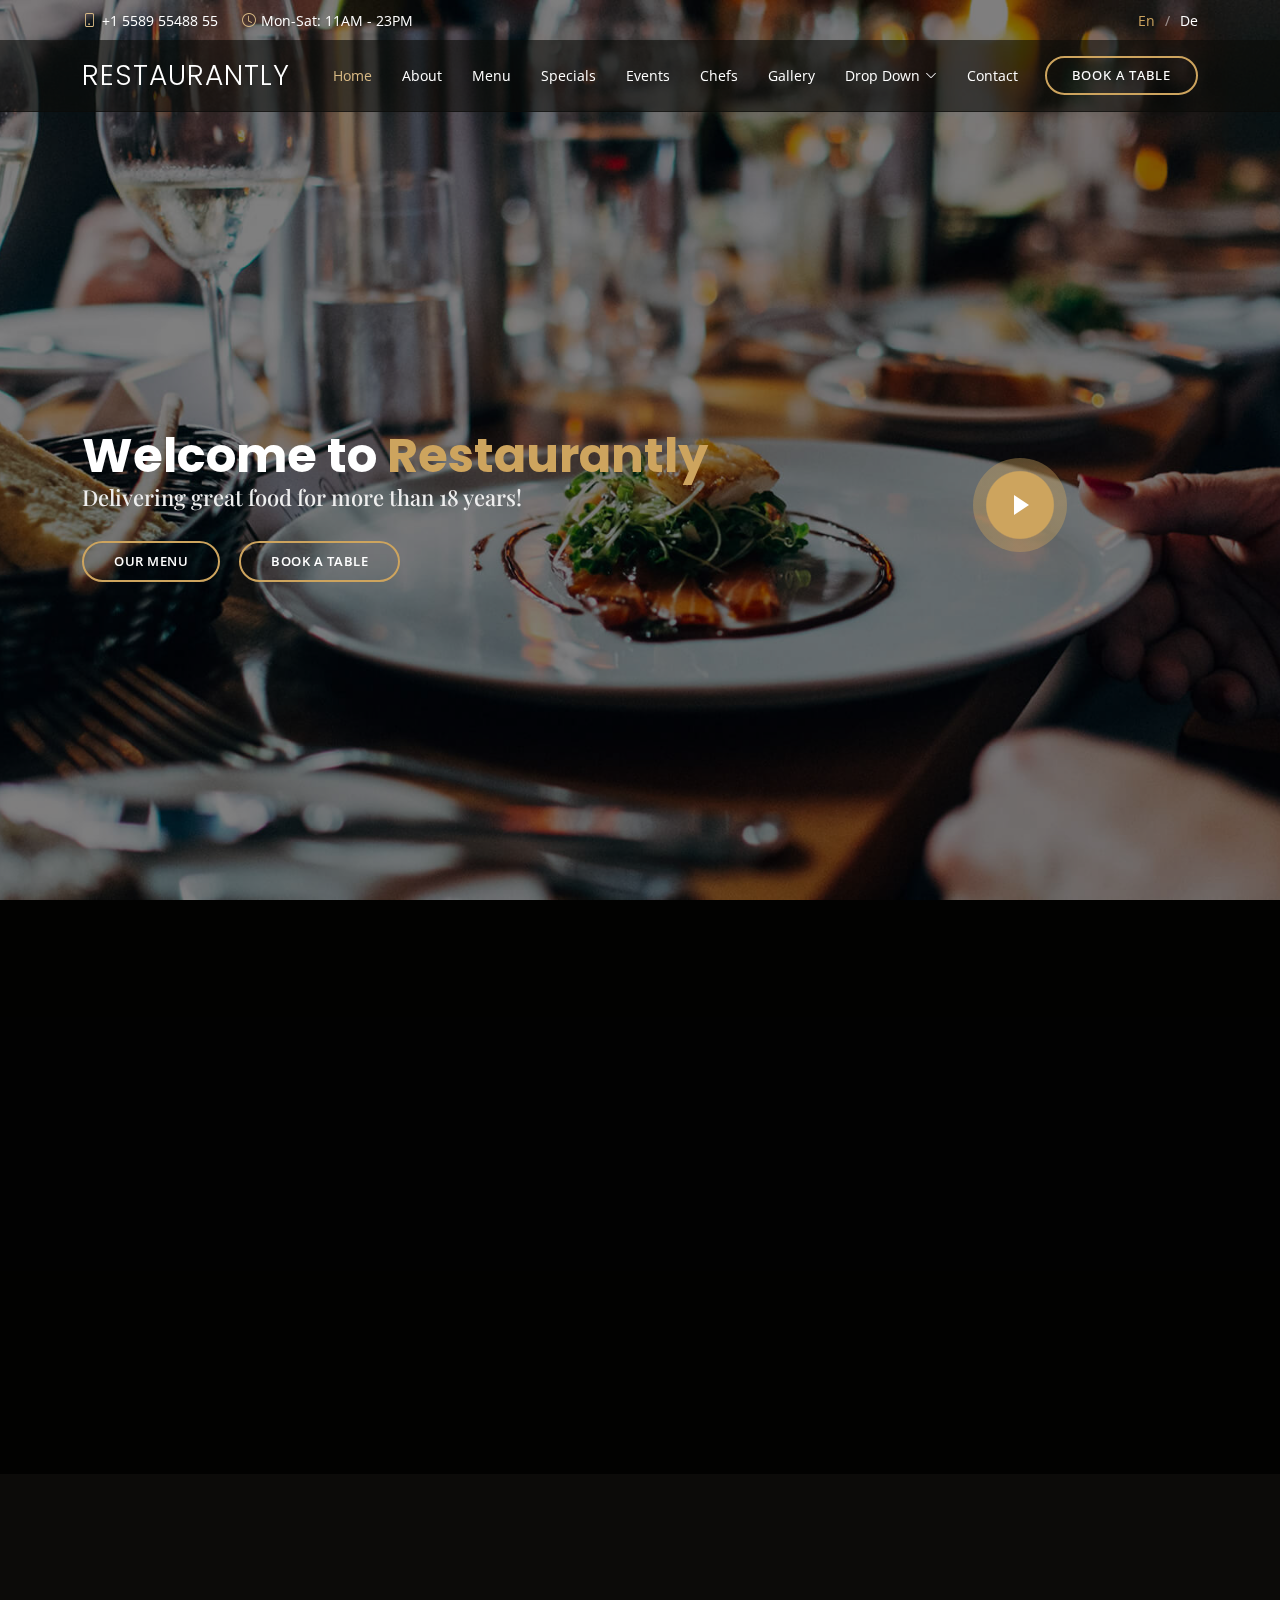
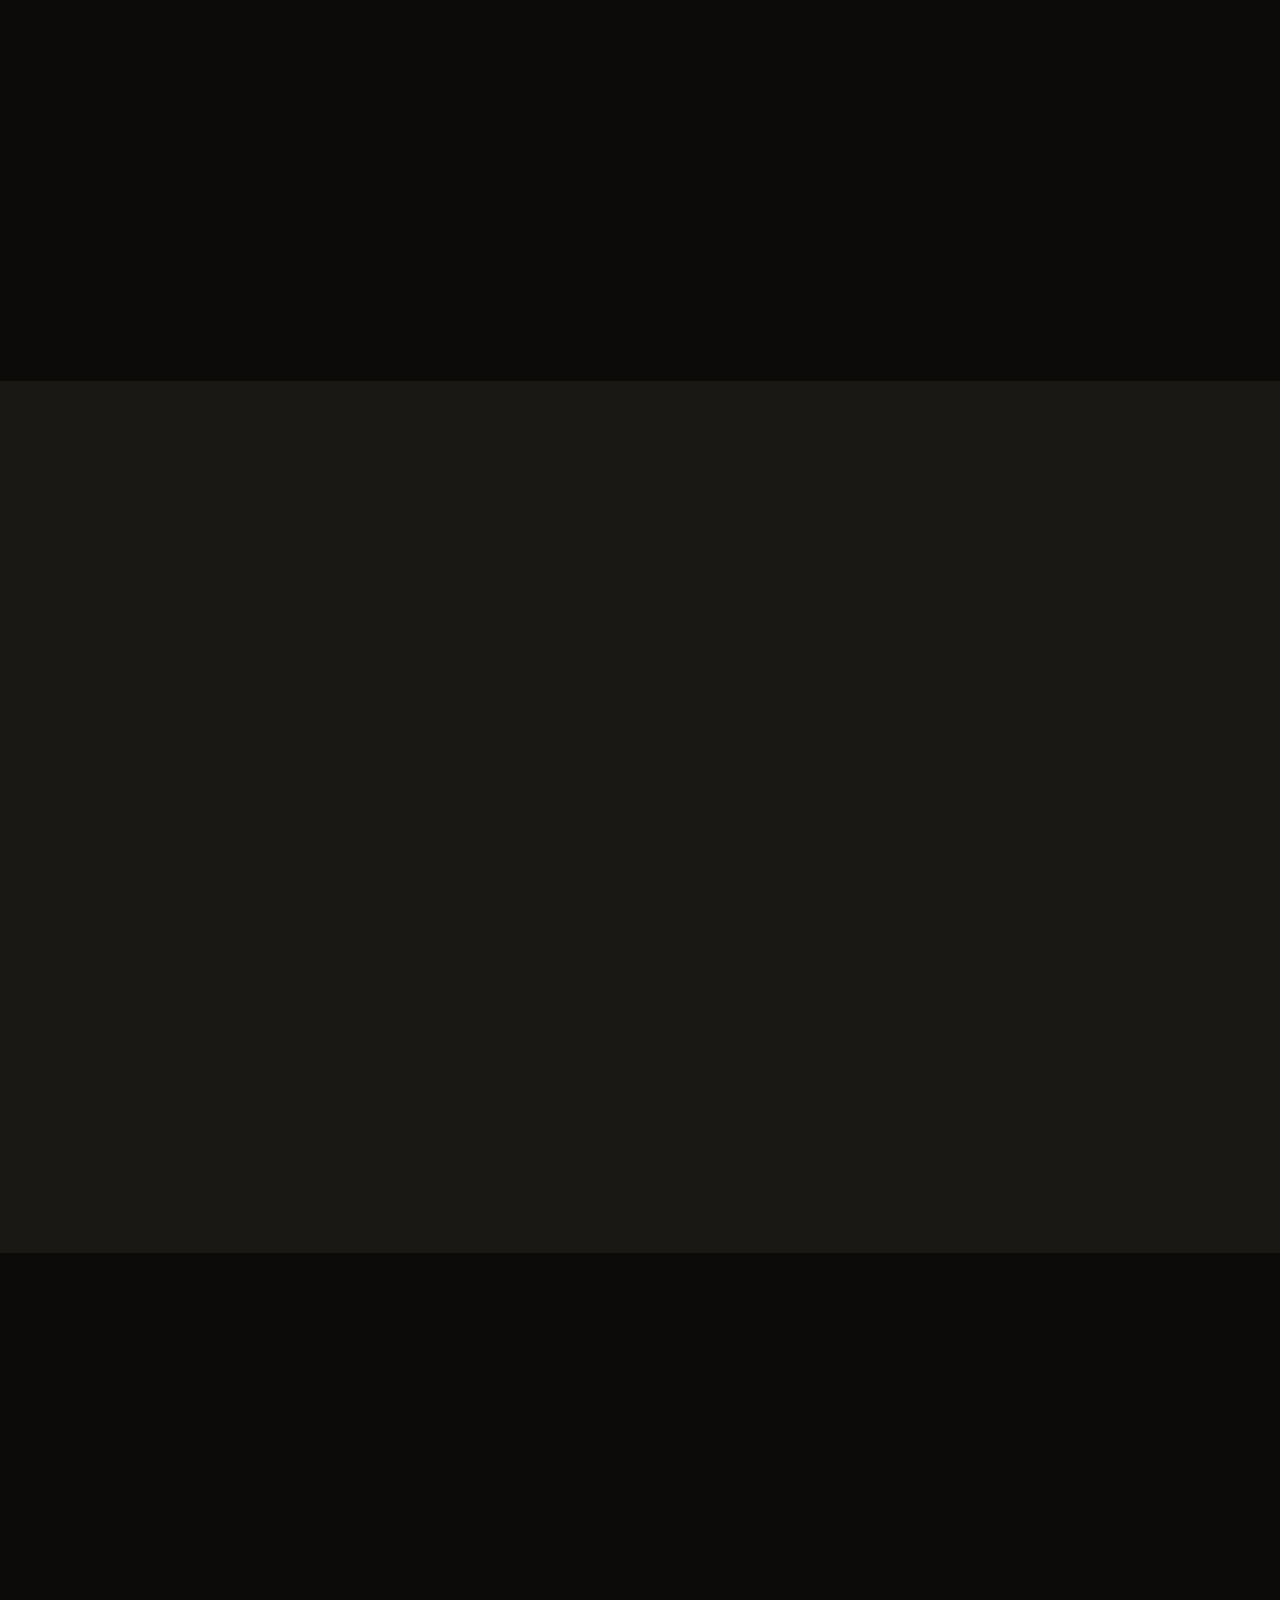
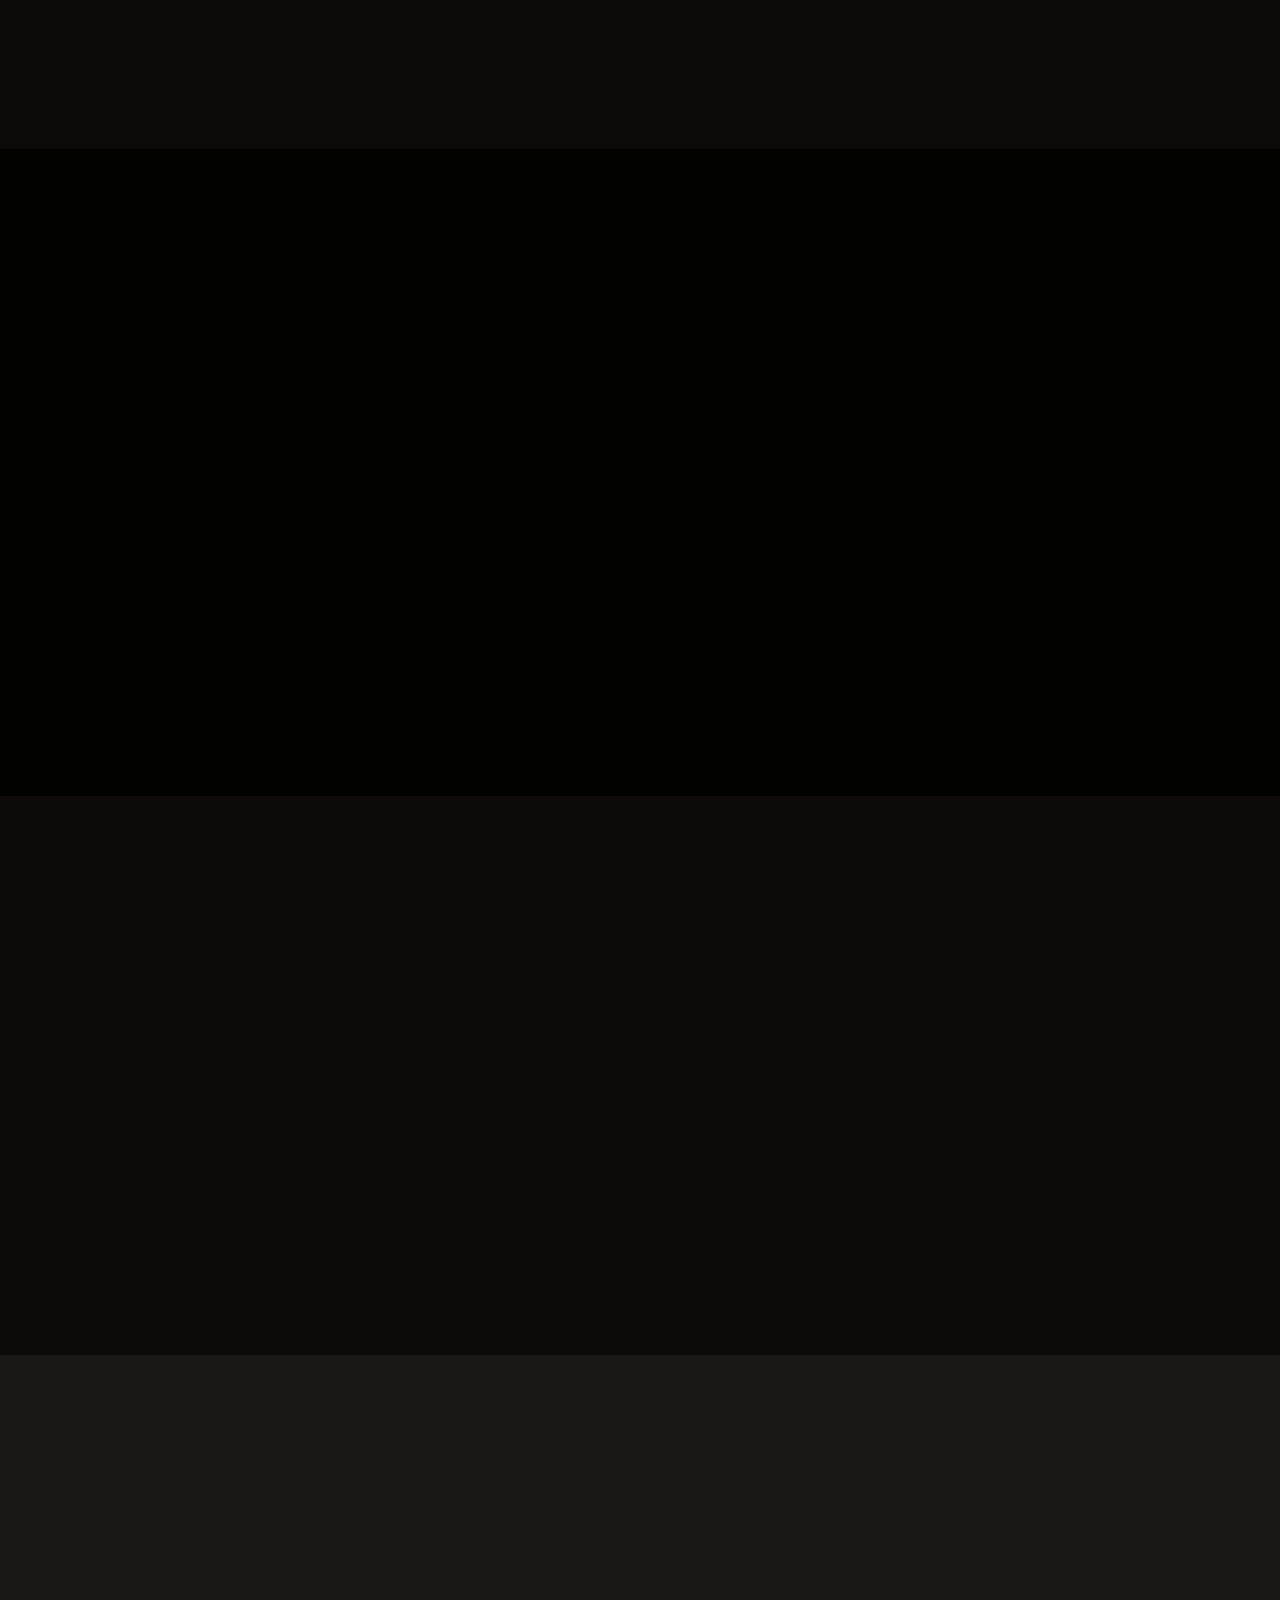
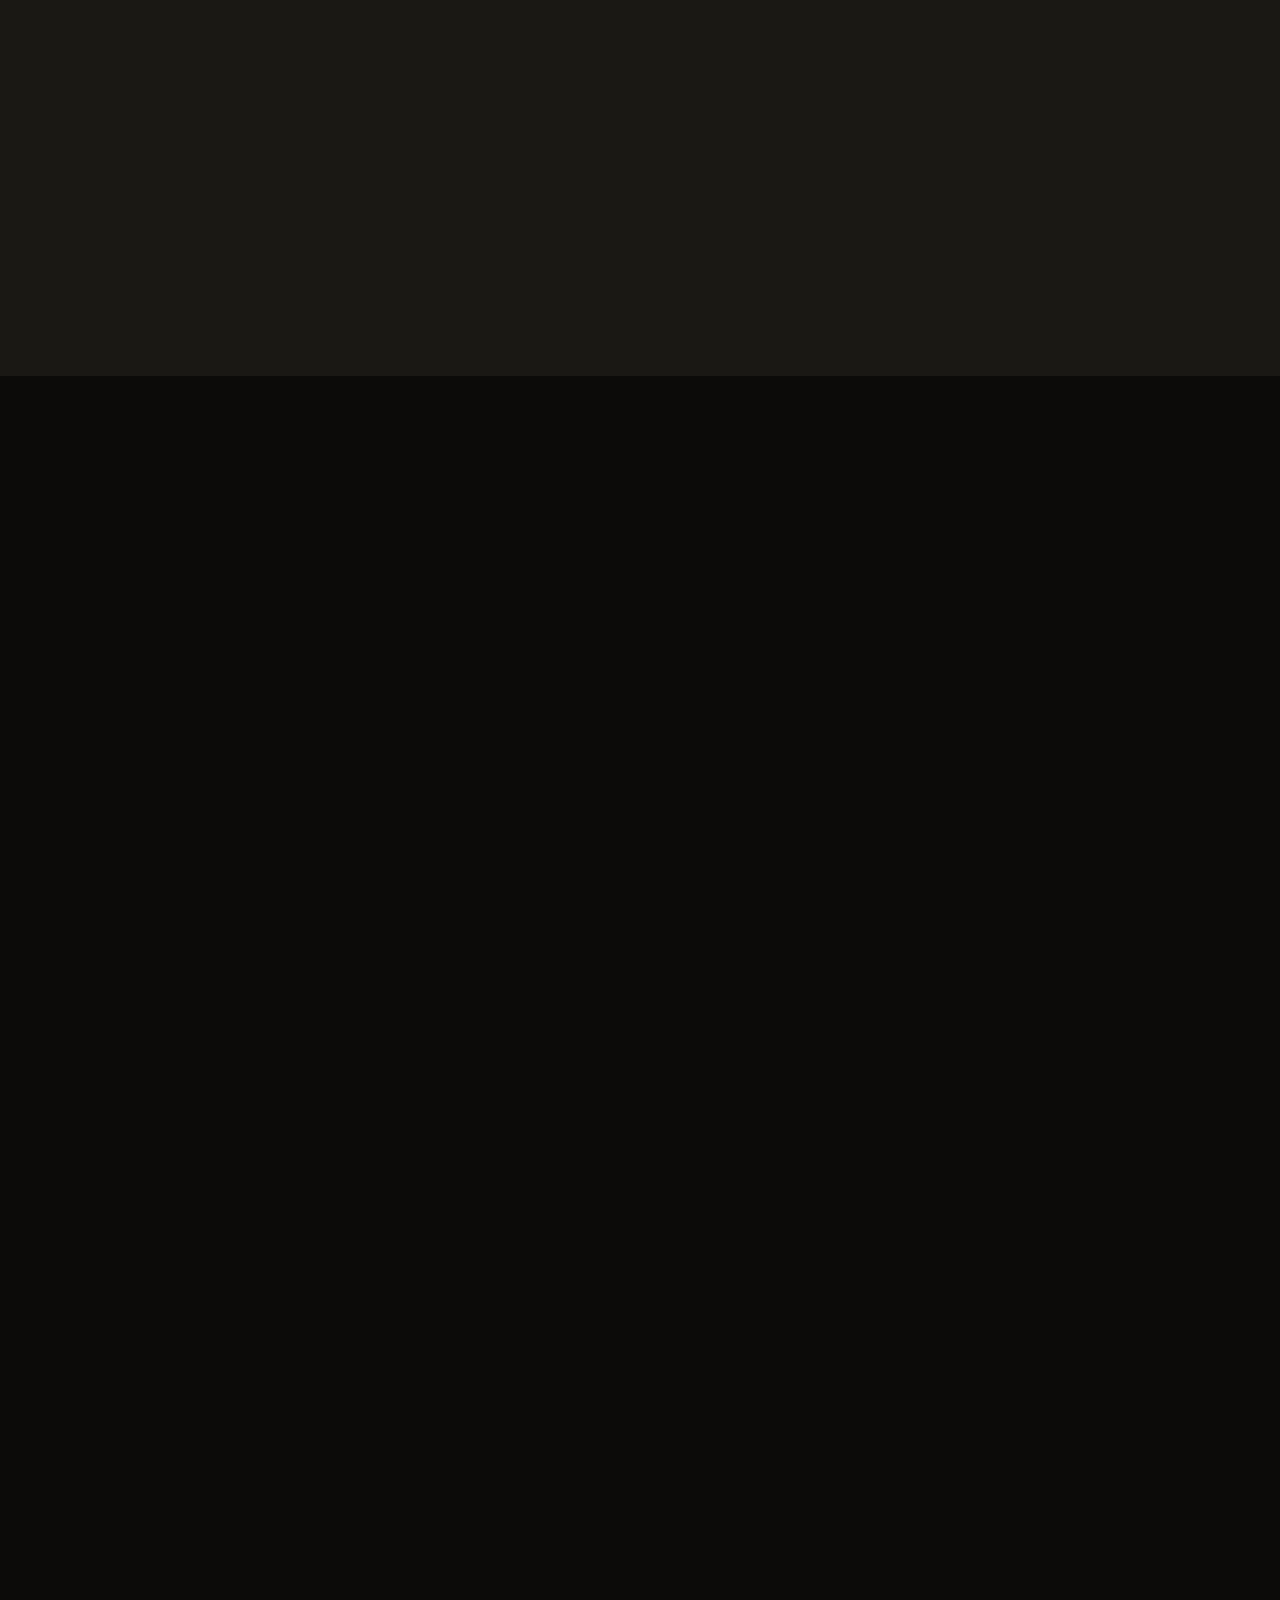
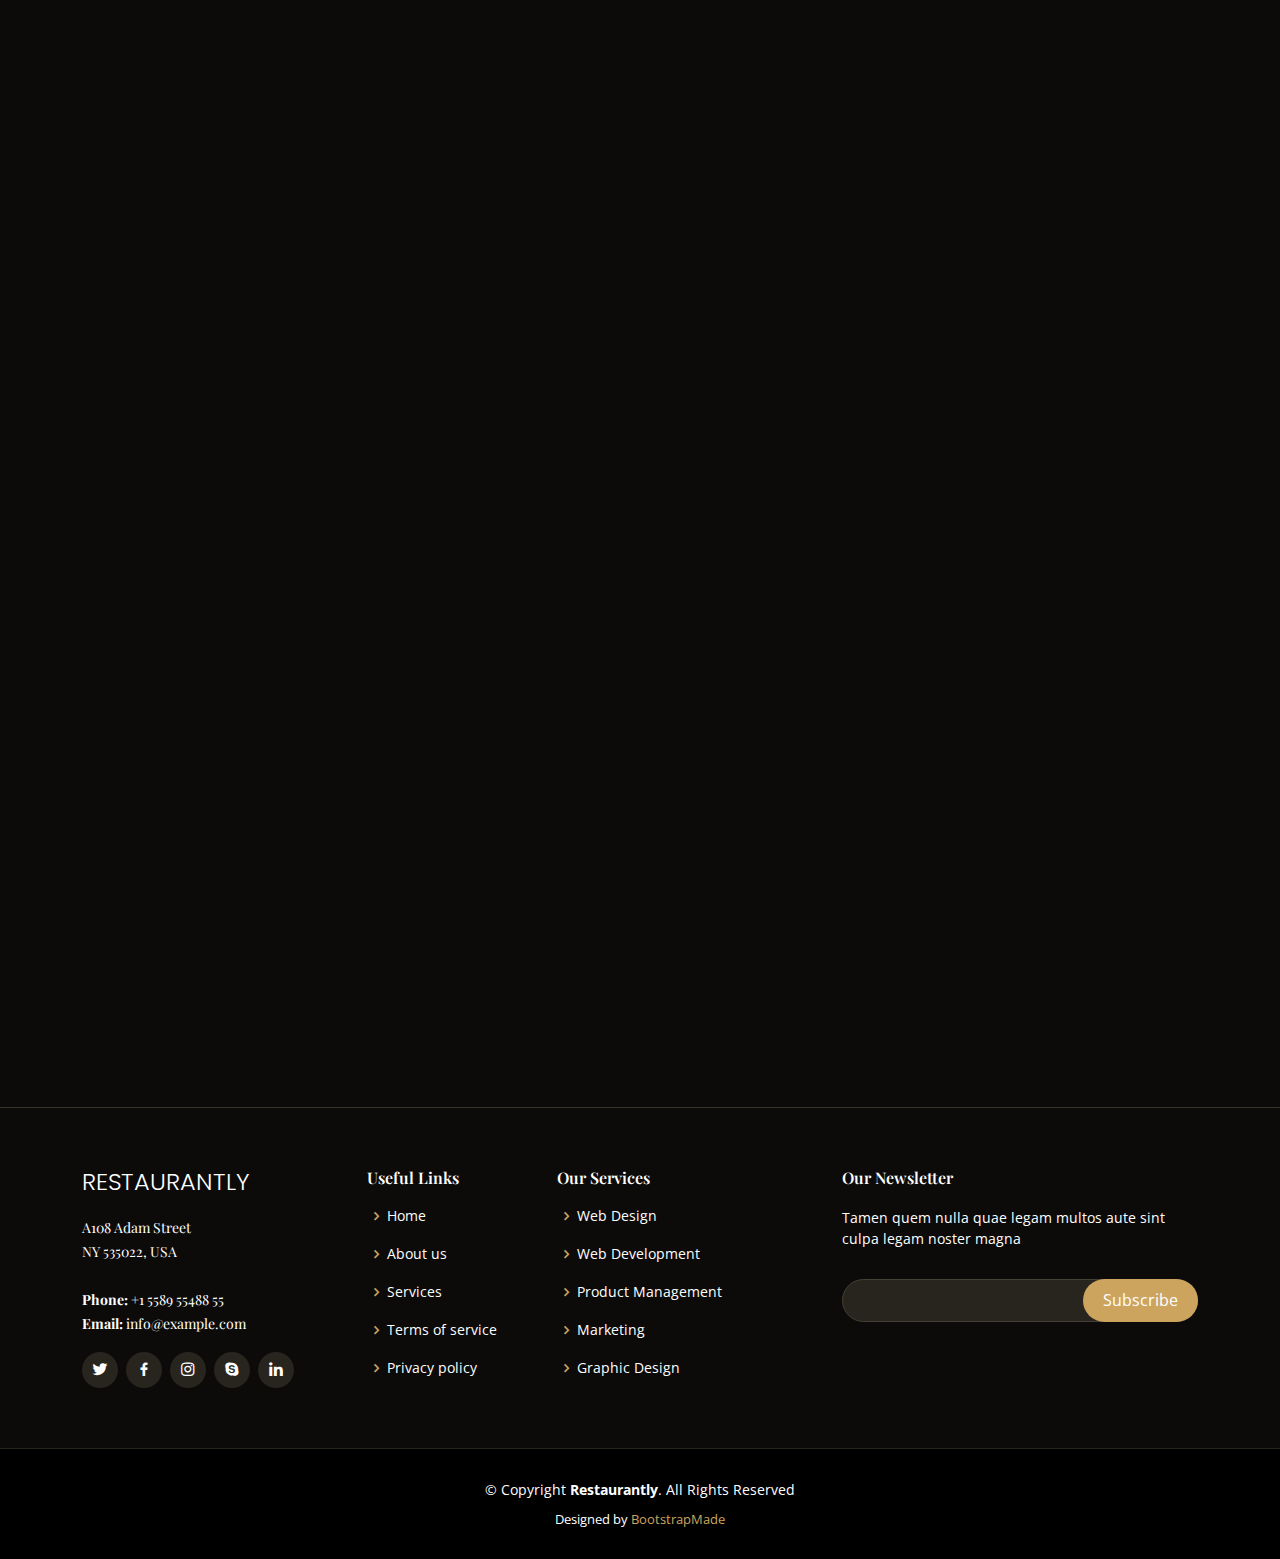
==== index.html @ 3e43c2c9 "first commit" ====
<!DOCTYPE html>
<html lang="en">

<head>
  <meta charset="utf-8">
  <meta content="width=device-width, initial-scale=1.0" name="viewport">

  <title>Restaurantly Bootstrap Template - Index</title>
  <meta content="" name="description">
  <meta content="" name="keywords">

  <!-- Favicons -->
  <link href="assets/img/favicon.png" rel="icon">
  <link href="assets/img/apple-touch-icon.png" rel="apple-touch-icon">

  <!-- Google Fonts -->
  <link href="https://fonts.googleapis.com/css?family=Open+Sans:300,300i,400,400i,600,600i,700,700i|Playfair+Display:ital,wght@0,400;0,500;0,600;0,700;1,400;1,500;1,600;1,700|Poppins:300,300i,400,400i,500,500i,600,600i,700,700i" rel="stylesheet">

  <!-- Vendor CSS Files -->
  <link href="assets/vendor/animate.css/animate.min.css" rel="stylesheet">
  <link href="assets/vendor/aos/aos.css" rel="stylesheet">
  <link href="assets/vendor/bootstrap/css/bootstrap.min.css" rel="stylesheet">
  <link href="assets/vendor/bootstrap-icons/bootstrap-icons.css" rel="stylesheet">
  <link href="assets/vendor/boxicons/css/boxicons.min.css" rel="stylesheet">
  <link href="assets/vendor/glightbox/css/glightbox.min.css" rel="stylesheet">
  <link href="assets/vendor/swiper/swiper-bundle.min.css" rel="stylesheet">

  <!-- Template Main CSS File -->
  <link href="assets/css/style.css" rel="stylesheet">

  <!-- =======================================================
  * Template Name: Restaurantly - v3.1.0
  * Template URL: https://bootstrapmade.com/restaurantly-restaurant-template/
  * Author: BootstrapMade.com
  * License: https://bootstrapmade.com/license/
  ======================================================== -->
</head>

<body>

  <!-- ======= Top Bar ======= -->
  <div id="topbar" class="d-flex align-items-center fixed-top">
    <div class="container d-flex justify-content-center justify-content-md-between">

      <div class="contact-info d-flex align-items-center">
        <i class="bi bi-phone d-flex align-items-center"><span>+1 5589 55488 55</span></i>
        <i class="bi bi-clock d-flex align-items-center ms-4"><span> Mon-Sat: 11AM - 23PM</span></i>
      </div>

      <div class="languages d-none d-md-flex align-items-center">
        <ul>
          <li>En</li>
          <li><a href="#">De</a></li>
        </ul>
      </div>
    </div>
  </div>

  <!-- ======= Header ======= -->
  <header id="header" class="fixed-top d-flex align-items-cente">
    <div class="container-fluid container-xl d-flex align-items-center justify-content-lg-between">

      <h1 class="logo me-auto me-lg-0"><a href="index.html">Restaurantly</a></h1>
      <!-- Uncomment below if you prefer to use an image logo -->
      <!-- <a href="index.html" class="logo me-auto me-lg-0"><img src="assets/img/logo.png" alt="" class="img-fluid"></a>-->

      <nav id="navbar" class="navbar order-last order-lg-0">
        <ul>
          <li><a class="nav-link scrollto active" href="#hero">Home</a></li>
          <li><a class="nav-link scrollto" href="#about">About</a></li>
          <li><a class="nav-link scrollto" href="#menu">Menu</a></li>
          <li><a class="nav-link scrollto" href="#specials">Specials</a></li>
          <li><a class="nav-link scrollto" href="#events">Events</a></li>
          <li><a class="nav-link scrollto" href="#chefs">Chefs</a></li>
          <li><a class="nav-link scrollto" href="#gallery">Gallery</a></li>
          <li class="dropdown"><a href="#"><span>Drop Down</span> <i class="bi bi-chevron-down"></i></a>
            <ul>
              <li><a href="#">Drop Down 1</a></li>
              <li class="dropdown"><a href="#"><span>Deep Drop Down</span> <i class="bi bi-chevron-right"></i></a>
                <ul>
                  <li><a href="#">Deep Drop Down 1</a></li>
                  <li><a href="#">Deep Drop Down 2</a></li>
                  <li><a href="#">Deep Drop Down 3</a></li>
                  <li><a href="#">Deep Drop Down 4</a></li>
                  <li><a href="#">Deep Drop Down 5</a></li>
                </ul>
              </li>
              <li><a href="#">Drop Down 2</a></li>
              <li><a href="#">Drop Down 3</a></li>
              <li><a href="#">Drop Down 4</a></li>
            </ul>
          </li>
          <li><a class="nav-link scrollto" href="#contact">Contact</a></li>
        </ul>
        <i class="bi bi-list mobile-nav-toggle"></i>
      </nav><!-- .navbar -->
      <a href="#book-a-table" class="book-a-table-btn scrollto d-none d-lg-flex">Book a table</a>

    </div>
  </header><!-- End Header -->

  <!-- ======= Hero Section ======= -->
  <section id="hero" class="d-flex align-items-center">
    <div class="container position-relative text-center text-lg-start" data-aos="zoom-in" data-aos-delay="100">
      <div class="row">
        <div class="col-lg-8">
          <h1>Welcome to <span>Restaurantly</span></h1>
          <h2>Delivering great food for more than 18 years!</h2>

          <div class="btns">
            <a href="#menu" class="btn-menu animated fadeInUp scrollto">Our Menu</a>
            <a href="#book-a-table" class="btn-book animated fadeInUp scrollto">Book a Table</a>
          </div>
        </div>
        <div class="col-lg-4 d-flex align-items-center justify-content-center position-relative" data-aos="zoom-in" data-aos-delay="200">
          <a href="https://www.youtube.com/watch?v=GlrxcuEDyF8" class="glightbox play-btn"></a>
        </div>

      </div>
    </div>
  </section><!-- End Hero -->

  <main id="main">

    <!-- ======= About Section ======= -->
    <section id="about" class="about">
      <div class="container" data-aos="fade-up">

        <div class="row">
          <div class="col-lg-6 order-1 order-lg-2" data-aos="zoom-in" data-aos-delay="100">
            <div class="about-img">
              <img src="assets/img/about.jpg" alt="">
            </div>
          </div>
          <div class="col-lg-6 pt-4 pt-lg-0 order-2 order-lg-1 content">
            <h3>Voluptatem dignissimos provident quasi corporis voluptates sit assumenda.</h3>
            <p class="fst-italic">
              Lorem ipsum dolor sit amet, consectetur adipiscing elit, sed do eiusmod tempor incididunt ut labore et dolore
              magna aliqua.
            </p>
            <ul>
              <li><i class="bi bi-check-circle"></i> Ullamco laboris nisi ut aliquip ex ea commodo consequat.</li>
              <li><i class="bi bi-check-circle"></i> Duis aute irure dolor in reprehenderit in voluptate velit.</li>
              <li><i class="bi bi-check-circle"></i> Ullamco laboris nisi ut aliquip ex ea commodo consequat. Duis aute irure dolor in reprehenderit in voluptate trideta storacalaperda mastiro dolore eu fugiat nulla pariatur.</li>
            </ul>
            <p>
              Ullamco laboris nisi ut aliquip ex ea commodo consequat. Duis aute irure dolor in reprehenderit in voluptate
              velit esse cillum dolore eu fugiat nulla pariatur. Excepteur sint occaecat cupidatat non proident, sunt in
              culpa qui officia deserunt mollit anim id est laborum
            </p>
          </div>
        </div>

      </div>
    </section><!-- End About Section -->

    <!-- ======= Why Us Section ======= -->
    <section id="why-us" class="why-us">
      <div class="container" data-aos="fade-up">

        <div class="section-title">
          <h2>Why Us</h2>
          <p>Why Choose Our Restaurant</p>
        </div>

        <div class="row">

          <div class="col-lg-4">
            <div class="box" data-aos="zoom-in" data-aos-delay="100">
              <span>01</span>
              <h4>Lorem Ipsum</h4>
              <p>Ulamco laboris nisi ut aliquip ex ea commodo consequat. Et consectetur ducimus vero placeat</p>
            </div>
          </div>

          <div class="col-lg-4 mt-4 mt-lg-0">
            <div class="box" data-aos="zoom-in" data-aos-delay="200">
              <span>02</span>
              <h4>Repellat Nihil</h4>
              <p>Dolorem est fugiat occaecati voluptate velit esse. Dicta veritatis dolor quod et vel dire leno para dest</p>
            </div>
          </div>

          <div class="col-lg-4 mt-4 mt-lg-0">
            <div class="box" data-aos="zoom-in" data-aos-delay="300">
              <span>03</span>
              <h4> Ad ad velit qui</h4>
              <p>Molestiae officiis omnis illo asperiores. Aut doloribus vitae sunt debitis quo vel nam quis</p>
            </div>
          </div>

        </div>

      </div>
    </section><!-- End Why Us Section -->

    <!-- ======= Menu Section ======= -->
    <section id="menu" class="menu section-bg">
      <div class="container" data-aos="fade-up">

        <div class="section-title">
          <h2>Menu</h2>
          <p>Check Our Tasty Menu</p>
        </div>

        <div class="row" data-aos="fade-up" data-aos-delay="100">
          <div class="col-lg-12 d-flex justify-content-center">
            <ul id="menu-flters">
              <li data-filter="*" class="filter-active">All</li>
              <li data-filter=".filter-starters">Starters</li>
              <li data-filter=".filter-salads">Salads</li>
              <li data-filter=".filter-specialty">Specialty</li>
            </ul>
          </div>
        </div>

        <div class="row menu-container" data-aos="fade-up" data-aos-delay="200">

          <div class="col-lg-6 menu-item filter-starters">
            <img src="assets/img/menu/lobster-bisque.jpg" class="menu-img" alt="">
            <div class="menu-content">
              <a href="#">Lobster Bisque</a><span>$5.95</span>
            </div>
            <div class="menu-ingredients">
              Lorem, deren, trataro, filede, nerada
            </div>
          </div>

          <div class="col-lg-6 menu-item filter-specialty">
            <img src="assets/img/menu/bread-barrel.jpg" class="menu-img" alt="">
            <div class="menu-content">
              <a href="#">Bread Barrel</a><span>$6.95</span>
            </div>
            <div class="menu-ingredients">
              Lorem, deren, trataro, filede, nerada
            </div>
          </div>

          <div class="col-lg-6 menu-item filter-starters">
            <img src="assets/img/menu/cake.jpg" class="menu-img" alt="">
            <div class="menu-content">
              <a href="#">Crab Cake</a><span>$7.95</span>
            </div>
            <div class="menu-ingredients">
              A delicate crab cake served on a toasted roll with lettuce and tartar sauce
            </div>
          </div>

          <div class="col-lg-6 menu-item filter-salads">
            <img src="assets/img/menu/caesar.jpg" class="menu-img" alt="">
            <div class="menu-content">
              <a href="#">Caesar Selections</a><span>$8.95</span>
            </div>
            <div class="menu-ingredients">
              Lorem, deren, trataro, filede, nerada
            </div>
          </div>

          <div class="col-lg-6 menu-item filter-specialty">
            <img src="assets/img/menu/tuscan-grilled.jpg" class="menu-img" alt="">
            <div class="menu-content">
              <a href="#">Tuscan Grilled</a><span>$9.95</span>
            </div>
            <div class="menu-ingredients">
              Grilled chicken with provolone, artichoke hearts, and roasted red pesto
            </div>
          </div>

          <div class="col-lg-6 menu-item filter-starters">
            <img src="assets/img/menu/mozzarella.jpg" class="menu-img" alt="">
            <div class="menu-content">
              <a href="#">Mozzarella Stick</a><span>$4.95</span>
            </div>
            <div class="menu-ingredients">
              Lorem, deren, trataro, filede, nerada
            </div>
          </div>

          <div class="col-lg-6 menu-item filter-salads">
            <img src="assets/img/menu/greek-salad.jpg" class="menu-img" alt="">
            <div class="menu-content">
              <a href="#">Greek Salad</a><span>$9.95</span>
            </div>
            <div class="menu-ingredients">
              Fresh spinach, crisp romaine, tomatoes, and Greek olives
            </div>
          </div>

          <div class="col-lg-6 menu-item filter-salads">
            <img src="assets/img/menu/spinach-salad.jpg" class="menu-img" alt="">
            <div class="menu-content">
              <a href="#">Spinach Salad</a><span>$9.95</span>
            </div>
            <div class="menu-ingredients">
              Fresh spinach with mushrooms, hard boiled egg, and warm bacon vinaigrette
            </div>
          </div>

          <div class="col-lg-6 menu-item filter-specialty">
            <img src="assets/img/menu/lobster-roll.jpg" class="menu-img" alt="">
            <div class="menu-content">
              <a href="#">Lobster Roll</a><span>$12.95</span>
            </div>
            <div class="menu-ingredients">
              Plump lobster meat, mayo and crisp lettuce on a toasted bulky roll
            </div>
          </div>

        </div>

      </div>
    </section><!-- End Menu Section -->

    <!-- ======= Specials Section ======= -->
    <section id="specials" class="specials">
      <div class="container" data-aos="fade-up">

        <div class="section-title">
          <h2>Specials</h2>
          <p>Check Our Specials</p>
        </div>

        <div class="row" data-aos="fade-up" data-aos-delay="100">
          <div class="col-lg-3">
            <ul class="nav nav-tabs flex-column">
              <li class="nav-item">
                <a class="nav-link active show" data-bs-toggle="tab" href="#tab-1">Modi sit est</a>
              </li>
              <li class="nav-item">
                <a class="nav-link" data-bs-toggle="tab" href="#tab-2">Unde praesentium sed</a>
              </li>
              <li class="nav-item">
                <a class="nav-link" data-bs-toggle="tab" href="#tab-3">Pariatur explicabo vel</a>
              </li>
              <li class="nav-item">
                <a class="nav-link" data-bs-toggle="tab" href="#tab-4">Nostrum qui quasi</a>
              </li>
              <li class="nav-item">
                <a class="nav-link" data-bs-toggle="tab" href="#tab-5">Iusto ut expedita aut</a>
              </li>
            </ul>
          </div>
          <div class="col-lg-9 mt-4 mt-lg-0">
            <div class="tab-content">
              <div class="tab-pane active show" id="tab-1">
                <div class="row">
                  <div class="col-lg-8 details order-2 order-lg-1">
                    <h3>Architecto ut aperiam autem id</h3>
                    <p class="fst-italic">Qui laudantium consequatur laborum sit qui ad sapiente dila parde sonata raqer a videna mareta paulona marka</p>
                    <p>Et nobis maiores eius. Voluptatibus ut enim blanditiis atque harum sint. Laborum eos ipsum ipsa odit magni. Incidunt hic ut molestiae aut qui. Est repellat minima eveniet eius et quis magni nihil. Consequatur dolorem quaerat quos qui similique accusamus nostrum rem vero</p>
                  </div>
                  <div class="col-lg-4 text-center order-1 order-lg-2">
                    <img src="assets/img/specials-1.png" alt="" class="img-fluid">
                  </div>
                </div>
              </div>
              <div class="tab-pane" id="tab-2">
                <div class="row">
                  <div class="col-lg-8 details order-2 order-lg-1">
                    <h3>Et blanditiis nemo veritatis excepturi</h3>
                    <p class="fst-italic">Qui laudantium consequatur laborum sit qui ad sapiente dila parde sonata raqer a videna mareta paulona marka</p>
                    <p>Ea ipsum voluptatem consequatur quis est. Illum error ullam omnis quia et reiciendis sunt sunt est. Non aliquid repellendus itaque accusamus eius et velit ipsa voluptates. Optio nesciunt eaque beatae accusamus lerode pakto madirna desera vafle de nideran pal</p>
                  </div>
                  <div class="col-lg-4 text-center order-1 order-lg-2">
                    <img src="assets/img/specials-2.png" alt="" class="img-fluid">
                  </div>
                </div>
              </div>
              <div class="tab-pane" id="tab-3">
                <div class="row">
                  <div class="col-lg-8 details order-2 order-lg-1">
                    <h3>Impedit facilis occaecati odio neque aperiam sit</h3>
                    <p class="fst-italic">Eos voluptatibus quo. Odio similique illum id quidem non enim fuga. Qui natus non sunt dicta dolor et. In asperiores velit quaerat perferendis aut</p>
                    <p>Iure officiis odit rerum. Harum sequi eum illum corrupti culpa veritatis quisquam. Neque necessitatibus illo rerum eum ut. Commodi ipsam minima molestiae sed laboriosam a iste odio. Earum odit nesciunt fugiat sit ullam. Soluta et harum voluptatem optio quae</p>
                  </div>
                  <div class="col-lg-4 text-center order-1 order-lg-2">
                    <img src="assets/img/specials-3.png" alt="" class="img-fluid">
                  </div>
                </div>
              </div>
              <div class="tab-pane" id="tab-4">
                <div class="row">
                  <div class="col-lg-8 details order-2 order-lg-1">
                    <h3>Fuga dolores inventore laboriosam ut est accusamus laboriosam dolore</h3>
                    <p class="fst-italic">Totam aperiam accusamus. Repellat consequuntur iure voluptas iure porro quis delectus</p>
                    <p>Eaque consequuntur consequuntur libero expedita in voluptas. Nostrum ipsam necessitatibus aliquam fugiat debitis quis velit. Eum ex maxime error in consequatur corporis atque. Eligendi asperiores sed qui veritatis aperiam quia a laborum inventore</p>
                  </div>
                  <div class="col-lg-4 text-center order-1 order-lg-2">
                    <img src="assets/img/specials-4.png" alt="" class="img-fluid">
                  </div>
                </div>
              </div>
              <div class="tab-pane" id="tab-5">
                <div class="row">
                  <div class="col-lg-8 details order-2 order-lg-1">
                    <h3>Est eveniet ipsam sindera pad rone matrelat sando reda</h3>
                    <p class="fst-italic">Omnis blanditiis saepe eos autem qui sunt debitis porro quia.</p>
                    <p>Exercitationem nostrum omnis. Ut reiciendis repudiandae minus. Omnis recusandae ut non quam ut quod eius qui. Ipsum quia odit vero atque qui quibusdam amet. Occaecati sed est sint aut vitae molestiae voluptate vel</p>
                  </div>
                  <div class="col-lg-4 text-center order-1 order-lg-2">
                    <img src="assets/img/specials-5.png" alt="" class="img-fluid">
                  </div>
                </div>
              </div>
            </div>
          </div>
        </div>

      </div>
    </section><!-- End Specials Section -->

    <!-- ======= Events Section ======= -->
    <section id="events" class="events">
      <div class="container" data-aos="fade-up">

        <div class="section-title">
          <h2>Events</h2>
          <p>Organize Your Events in our Restaurant</p>
        </div>

        <div class="events-slider swiper-container" data-aos="fade-up" data-aos-delay="100">
          <div class="swiper-wrapper">

            <div class="swiper-slide">
              <div class="row event-item">
                <div class="col-lg-6">
                  <img src="assets/img/event-birthday.jpg" class="img-fluid" alt="">
                </div>
                <div class="col-lg-6 pt-4 pt-lg-0 content">
                  <h3>Birthday Parties</h3>
                  <div class="price">
                    <p><span>$189</span></p>
                  </div>
                  <p class="fst-italic">
                    Lorem ipsum dolor sit amet, consectetur adipiscing elit, sed do eiusmod tempor incididunt ut labore et dolore
                    magna aliqua.
                  </p>
                  <ul>
                    <li><i class="bi bi-check-circled"></i> Ullamco laboris nisi ut aliquip ex ea commodo consequat.</li>
                    <li><i class="bi bi-check-circled"></i> Duis aute irure dolor in reprehenderit in voluptate velit.</li>
                    <li><i class="bi bi-check-circled"></i> Ullamco laboris nisi ut aliquip ex ea commodo consequat.</li>
                  </ul>
                  <p>
                    Ullamco laboris nisi ut aliquip ex ea commodo consequat. Duis aute irure dolor in reprehenderit in voluptate
                    velit esse cillum dolore eu fugiat nulla pariatur
                  </p>
                </div>
              </div>
            </div><!-- End testimonial item -->

            <div class="swiper-slide">
              <div class="row event-item">
                <div class="col-lg-6">
                  <img src="assets/img/event-private.jpg" class="img-fluid" alt="">
                </div>
                <div class="col-lg-6 pt-4 pt-lg-0 content">
                  <h3>Private Parties</h3>
                  <div class="price">
                    <p><span>$290</span></p>
                  </div>
                  <p class="fst-italic">
                    Lorem ipsum dolor sit amet, consectetur adipiscing elit, sed do eiusmod tempor incididunt ut labore et dolore
                    magna aliqua.
                  </p>
                  <ul>
                    <li><i class="bi bi-check-circled"></i> Ullamco laboris nisi ut aliquip ex ea commodo consequat.</li>
                    <li><i class="bi bi-check-circled"></i> Duis aute irure dolor in reprehenderit in voluptate velit.</li>
                    <li><i class="bi bi-check-circled"></i> Ullamco laboris nisi ut aliquip ex ea commodo consequat.</li>
                  </ul>
                  <p>
                    Ullamco laboris nisi ut aliquip ex ea commodo consequat. Duis aute irure dolor in reprehenderit in voluptate
                    velit esse cillum dolore eu fugiat nulla pariatur
                  </p>
                </div>
              </div>
            </div><!-- End testimonial item -->

            <div class="swiper-slide">
              <div class="row event-item">
                <div class="col-lg-6">
                  <img src="assets/img/event-custom.jpg" class="img-fluid" alt="">
                </div>
                <div class="col-lg-6 pt-4 pt-lg-0 content">
                  <h3>Custom Parties</h3>
                  <div class="price">
                    <p><span>$99</span></p>
                  </div>
                  <p class="fst-italic">
                    Lorem ipsum dolor sit amet, consectetur adipiscing elit, sed do eiusmod tempor incididunt ut labore et dolore
                    magna aliqua.
                  </p>
                  <ul>
                    <li><i class="bi bi-check-circled"></i> Ullamco laboris nisi ut aliquip ex ea commodo consequat.</li>
                    <li><i class="bi bi-check-circled"></i> Duis aute irure dolor in reprehenderit in voluptate velit.</li>
                    <li><i class="bi bi-check-circled"></i> Ullamco laboris nisi ut aliquip ex ea commodo consequat.</li>
                  </ul>
                  <p>
                    Ullamco laboris nisi ut aliquip ex ea commodo consequat. Duis aute irure dolor in reprehenderit in voluptate
                    velit esse cillum dolore eu fugiat nulla pariatur
                  </p>
                </div>
              </div>
            </div><!-- End testimonial item -->

          </div>
          <div class="swiper-pagination"></div>
        </div>

      </div>
    </section><!-- End Events Section -->

    <!-- ======= Book A Table Section ======= -->
    <section id="book-a-table" class="book-a-table">
      <div class="container" data-aos="fade-up">

        <div class="section-title">
          <h2>Reservation</h2>
          <p>Book a Table</p>
        </div>

        <form action="forms/book-a-table.php" method="post" role="form" class="php-email-form" data-aos="fade-up" data-aos-delay="100">
          <div class="row">
            <div class="col-lg-4 col-md-6 form-group">
              <input type="text" name="name" class="form-control" id="name" placeholder="Your Name" data-rule="minlen:4" data-msg="Please enter at least 4 chars">
              <div class="validate"></div>
            </div>
            <div class="col-lg-4 col-md-6 form-group mt-3 mt-md-0">
              <input type="email" class="form-control" name="email" id="email" placeholder="Your Email" data-rule="email" data-msg="Please enter a valid email">
              <div class="validate"></div>
            </div>
            <div class="col-lg-4 col-md-6 form-group mt-3 mt-md-0">
              <input type="text" class="form-control" name="phone" id="phone" placeholder="Your Phone" data-rule="minlen:4" data-msg="Please enter at least 4 chars">
              <div class="validate"></div>
            </div>
            <div class="col-lg-4 col-md-6 form-group mt-3">
              <input type="text" name="date" class="form-control" id="date" placeholder="Date" data-rule="minlen:4" data-msg="Please enter at least 4 chars">
              <div class="validate"></div>
            </div>
            <div class="col-lg-4 col-md-6 form-group mt-3">
              <input type="text" class="form-control" name="time" id="time" placeholder="Time" data-rule="minlen:4" data-msg="Please enter at least 4 chars">
              <div class="validate"></div>
            </div>
            <div class="col-lg-4 col-md-6 form-group mt-3">
              <input type="number" class="form-control" name="people" id="people" placeholder="# of people" data-rule="minlen:1" data-msg="Please enter at least 1 chars">
              <div class="validate"></div>
            </div>
          </div>
          <div class="form-group mt-3">
            <textarea class="form-control" name="message" rows="5" placeholder="Message"></textarea>
            <div class="validate"></div>
          </div>
          <div class="mb-3">
            <div class="loading">Loading</div>
            <div class="error-message"></div>
            <div class="sent-message">Your booking request was sent. We will call back or send an Email to confirm your reservation. Thank you!</div>
          </div>
          <div class="text-center"><button type="submit">Book a Table</button></div>
        </form>

      </div>
    </section><!-- End Book A Table Section -->

    <!-- ======= Testimonials Section ======= -->
    <section id="testimonials" class="testimonials section-bg">
      <div class="container" data-aos="fade-up">

        <div class="section-title">
          <h2>Testimonials</h2>
          <p>What they're saying about us</p>
        </div>

        <div class="testimonials-slider swiper-container" data-aos="fade-up" data-aos-delay="100">
          <div class="swiper-wrapper">

            <div class="swiper-slide">
              <div class="testimonial-item">
                <p>
                  <i class="bx bxs-quote-alt-left quote-icon-left"></i>
                  Proin iaculis purus consequat sem cure digni ssim donec porttitora entum suscipit rhoncus. Accusantium quam, ultricies eget id, aliquam eget nibh et. Maecen aliquam, risus at semper.
                  <i class="bx bxs-quote-alt-right quote-icon-right"></i>
                </p>
                <img src="assets/img/testimonials/testimonials-1.jpg" class="testimonial-img" alt="">
                <h3>Saul Goodman</h3>
                <h4>Ceo &amp; Founder</h4>
              </div>
            </div><!-- End testimonial item -->

            <div class="swiper-slide">
              <div class="testimonial-item">
                <p>
                  <i class="bx bxs-quote-alt-left quote-icon-left"></i>
                  Export tempor illum tamen malis malis eram quae irure esse labore quem cillum quid cillum eram malis quorum velit fore eram velit sunt aliqua noster fugiat irure amet legam anim culpa.
                  <i class="bx bxs-quote-alt-right quote-icon-right"></i>
                </p>
                <img src="assets/img/testimonials/testimonials-2.jpg" class="testimonial-img" alt="">
                <h3>Sara Wilsson</h3>
                <h4>Designer</h4>
              </div>
            </div><!-- End testimonial item -->

            <div class="swiper-slide">
              <div class="testimonial-item">
                <p>
                  <i class="bx bxs-quote-alt-left quote-icon-left"></i>
                  Enim nisi quem export duis labore cillum quae magna enim sint quorum nulla quem veniam duis minim tempor labore quem eram duis noster aute amet eram fore quis sint minim.
                  <i class="bx bxs-quote-alt-right quote-icon-right"></i>
                </p>
                <img src="assets/img/testimonials/testimonials-3.jpg" class="testimonial-img" alt="">
                <h3>Jena Karlis</h3>
                <h4>Store Owner</h4>
              </div>
            </div><!-- End testimonial item -->

            <div class="swiper-slide">
              <div class="testimonial-item">
                <p>
                  <i class="bx bxs-quote-alt-left quote-icon-left"></i>
                  Fugiat enim eram quae cillum dolore dolor amet nulla culpa multos export minim fugiat minim velit minim dolor enim duis veniam ipsum anim magna sunt elit fore quem dolore labore illum veniam.
                  <i class="bx bxs-quote-alt-right quote-icon-right"></i>
                </p>
                <img src="assets/img/testimonials/testimonials-4.jpg" class="testimonial-img" alt="">
                <h3>Matt Brandon</h3>
                <h4>Freelancer</h4>
              </div>
            </div><!-- End testimonial item -->

            <div class="swiper-slide">
              <div class="testimonial-item">
                <p>
                  <i class="bx bxs-quote-alt-left quote-icon-left"></i>
                  Quis quorum aliqua sint quem legam fore sunt eram irure aliqua veniam tempor noster veniam enim culpa labore duis sunt culpa nulla illum cillum fugiat legam esse veniam culpa fore nisi cillum quid.
                  <i class="bx bxs-quote-alt-right quote-icon-right"></i>
                </p>
                <img src="assets/img/testimonials/testimonials-5.jpg" class="testimonial-img" alt="">
                <h3>John Larson</h3>
                <h4>Entrepreneur</h4>
              </div>
            </div><!-- End testimonial item -->

          </div>
          <div class="swiper-pagination"></div>
        </div>

      </div>
    </section><!-- End Testimonials Section -->

    <!-- ======= Gallery Section ======= -->
    <section id="gallery" class="gallery">

      <div class="container" data-aos="fade-up">
        <div class="section-title">
          <h2>Gallery</h2>
          <p>Some photos from Our Restaurant</p>
        </div>
      </div>

      <div class="container-fluid" data-aos="fade-up" data-aos-delay="100">

        <div class="row g-0">

          <div class="col-lg-3 col-md-4">
            <div class="gallery-item">
              <a href="assets/img/gallery/gallery-1.jpg" class="gallery-lightbox" data-gall="gallery-item">
                <img src="assets/img/gallery/gallery-1.jpg" alt="" class="img-fluid">
              </a>
            </div>
          </div>

          <div class="col-lg-3 col-md-4">
            <div class="gallery-item">
              <a href="assets/img/gallery/gallery-2.jpg" class="gallery-lightbox" data-gall="gallery-item">
                <img src="assets/img/gallery/gallery-2.jpg" alt="" class="img-fluid">
              </a>
            </div>
          </div>

          <div class="col-lg-3 col-md-4">
            <div class="gallery-item">
              <a href="assets/img/gallery/gallery-3.jpg" class="gallery-lightbox" data-gall="gallery-item">
                <img src="assets/img/gallery/gallery-3.jpg" alt="" class="img-fluid">
              </a>
            </div>
          </div>

          <div class="col-lg-3 col-md-4">
            <div class="gallery-item">
              <a href="assets/img/gallery/gallery-4.jpg" class="gallery-lightbox" data-gall="gallery-item">
                <img src="assets/img/gallery/gallery-4.jpg" alt="" class="img-fluid">
              </a>
            </div>
          </div>

          <div class="col-lg-3 col-md-4">
            <div class="gallery-item">
              <a href="assets/img/gallery/gallery-5.jpg" class="gallery-lightbox" data-gall="gallery-item">
                <img src="assets/img/gallery/gallery-5.jpg" alt="" class="img-fluid">
              </a>
            </div>
          </div>

          <div class="col-lg-3 col-md-4">
            <div class="gallery-item">
              <a href="assets/img/gallery/gallery-6.jpg" class="gallery-lightbox" data-gall="gallery-item">
                <img src="assets/img/gallery/gallery-6.jpg" alt="" class="img-fluid">
              </a>
            </div>
          </div>

          <div class="col-lg-3 col-md-4">
            <div class="gallery-item">
              <a href="assets/img/gallery/gallery-7.jpg" class="gallery-lightbox" data-gall="gallery-item">
                <img src="assets/img/gallery/gallery-7.jpg" alt="" class="img-fluid">
              </a>
            </div>
          </div>

          <div class="col-lg-3 col-md-4">
            <div class="gallery-item">
              <a href="assets/img/gallery/gallery-8.jpg" class="gallery-lightbox" data-gall="gallery-item">
                <img src="assets/img/gallery/gallery-8.jpg" alt="" class="img-fluid">
              </a>
            </div>
          </div>

        </div>

      </div>
    </section><!-- End Gallery Section -->

    <!-- ======= Chefs Section ======= -->
    <section id="chefs" class="chefs">
      <div class="container" data-aos="fade-up">

        <div class="section-title">
          <h2>Chefs</h2>
          <p>Our Proffesional Chefs</p>
        </div>

        <div class="row">

          <div class="col-lg-4 col-md-6">
            <div class="member" data-aos="zoom-in" data-aos-delay="100">
              <img src="assets/img/chefs/chefs-1.jpg" class="img-fluid" alt="">
              <div class="member-info">
                <div class="member-info-content">
                  <h4>Walter White</h4>
                  <span>Master Chef</span>
                </div>
                <div class="social">
                  <a href=""><i class="bi bi-twitter"></i></a>
                  <a href=""><i class="bi bi-facebook"></i></a>
                  <a href=""><i class="bi bi-instagram"></i></a>
                  <a href=""><i class="bi bi-linkedin"></i></a>
                </div>
              </div>
            </div>
          </div>

          <div class="col-lg-4 col-md-6">
            <div class="member" data-aos="zoom-in" data-aos-delay="200">
              <img src="assets/img/chefs/chefs-2.jpg" class="img-fluid" alt="">
              <div class="member-info">
                <div class="member-info-content">
                  <h4>Sarah Jhonson</h4>
                  <span>Patissier</span>
                </div>
                <div class="social">
                  <a href=""><i class="bi bi-twitter"></i></a>
                  <a href=""><i class="bi bi-facebook"></i></a>
                  <a href=""><i class="bi bi-instagram"></i></a>
                  <a href=""><i class="bi bi-linkedin"></i></a>
                </div>
              </div>
            </div>
          </div>

          <div class="col-lg-4 col-md-6">
            <div class="member" data-aos="zoom-in" data-aos-delay="300">
              <img src="assets/img/chefs/chefs-3.jpg" class="img-fluid" alt="">
              <div class="member-info">
                <div class="member-info-content">
                  <h4>William Anderson</h4>
                  <span>Cook</span>
                </div>
                <div class="social">
                  <a href=""><i class="bi bi-twitter"></i></a>
                  <a href=""><i class="bi bi-facebook"></i></a>
                  <a href=""><i class="bi bi-instagram"></i></a>
                  <a href=""><i class="bi bi-linkedin"></i></a>
                </div>
              </div>
            </div>
          </div>

        </div>

      </div>
    </section><!-- End Chefs Section -->

    <!-- ======= Contact Section ======= -->
    <section id="contact" class="contact">
      <div class="container" data-aos="fade-up">

        <div class="section-title">
          <h2>Contact</h2>
          <p>Contact Us</p>
        </div>
      </div>

      <div data-aos="fade-up">
        <iframe style="border:0; width: 100%; height: 350px;" src="https://www.google.com/maps/embed?pb=!1m14!1m8!1m3!1d12097.433213460943!2d-74.0062269!3d40.7101282!3m2!1i1024!2i768!4f13.1!3m3!1m2!1s0x0%3A0xb89d1fe6bc499443!2sDowntown+Conference+Center!5e0!3m2!1smk!2sbg!4v1539943755621" frameborder="0" allowfullscreen></iframe>
      </div>

      <div class="container" data-aos="fade-up">

        <div class="row mt-5">

          <div class="col-lg-4">
            <div class="info">
              <div class="address">
                <i class="bi bi-geo-alt"></i>
                <h4>Location:</h4>
                <p>A108 Adam Street, New York, NY 535022</p>
              </div>

              <div class="open-hours">
                <i class="bi bi-clock"></i>
                <h4>Open Hours:</h4>
                <p>
                  Monday-Saturday:<br>
                  11:00 AM - 2300 PM
                </p>
              </div>

              <div class="email">
                <i class="bi bi-envelope"></i>
                <h4>Email:</h4>
                <p>info@example.com</p>
              </div>

              <div class="phone">
                <i class="bi bi-phone"></i>
                <h4>Call:</h4>
                <p>+1 5589 55488 55s</p>
              </div>

            </div>

          </div>

          <div class="col-lg-8 mt-5 mt-lg-0">

            <form action="forms/contact.php" method="post" role="form" class="php-email-form">
              <div class="row">
                <div class="col-md-6 form-group">
                  <input type="text" name="name" class="form-control" id="name" placeholder="Your Name" required>
                </div>
                <div class="col-md-6 form-group mt-3 mt-md-0">
                  <input type="email" class="form-control" name="email" id="email" placeholder="Your Email" required>
                </div>
              </div>
              <div class="form-group mt-3">
                <input type="text" class="form-control" name="subject" id="subject" placeholder="Subject" required>
              </div>
              <div class="form-group mt-3">
                <textarea class="form-control" name="message" rows="8" placeholder="Message" required></textarea>
              </div>
              <div class="my-3">
                <div class="loading">Loading</div>
                <div class="error-message"></div>
                <div class="sent-message">Your message has been sent. Thank you!</div>
              </div>
              <div class="text-center"><button type="submit">Send Message</button></div>
            </form>

          </div>

        </div>

      </div>
    </section><!-- End Contact Section -->

  </main><!-- End #main -->

  <!-- ======= Footer ======= -->
  <footer id="footer">
    <div class="footer-top">
      <div class="container">
        <div class="row">

          <div class="col-lg-3 col-md-6">
            <div class="footer-info">
              <h3>Restaurantly</h3>
              <p>
                A108 Adam Street <br>
                NY 535022, USA<br><br>
                <strong>Phone:</strong> +1 5589 55488 55<br>
                <strong>Email:</strong> info@example.com<br>
              </p>
              <div class="social-links mt-3">
                <a href="#" class="twitter"><i class="bx bxl-twitter"></i></a>
                <a href="#" class="facebook"><i class="bx bxl-facebook"></i></a>
                <a href="#" class="instagram"><i class="bx bxl-instagram"></i></a>
                <a href="#" class="google-plus"><i class="bx bxl-skype"></i></a>
                <a href="#" class="linkedin"><i class="bx bxl-linkedin"></i></a>
              </div>
            </div>
          </div>

          <div class="col-lg-2 col-md-6 footer-links">
            <h4>Useful Links</h4>
            <ul>
              <li><i class="bx bx-chevron-right"></i> <a href="#">Home</a></li>
              <li><i class="bx bx-chevron-right"></i> <a href="#">About us</a></li>
              <li><i class="bx bx-chevron-right"></i> <a href="#">Services</a></li>
              <li><i class="bx bx-chevron-right"></i> <a href="#">Terms of service</a></li>
              <li><i class="bx bx-chevron-right"></i> <a href="#">Privacy policy</a></li>
            </ul>
          </div>

          <div class="col-lg-3 col-md-6 footer-links">
            <h4>Our Services</h4>
            <ul>
              <li><i class="bx bx-chevron-right"></i> <a href="#">Web Design</a></li>
              <li><i class="bx bx-chevron-right"></i> <a href="#">Web Development</a></li>
              <li><i class="bx bx-chevron-right"></i> <a href="#">Product Management</a></li>
              <li><i class="bx bx-chevron-right"></i> <a href="#">Marketing</a></li>
              <li><i class="bx bx-chevron-right"></i> <a href="#">Graphic Design</a></li>
            </ul>
          </div>

          <div class="col-lg-4 col-md-6 footer-newsletter">
            <h4>Our Newsletter</h4>
            <p>Tamen quem nulla quae legam multos aute sint culpa legam noster magna</p>
            <form action="" method="post">
              <input type="email" name="email"><input type="submit" value="Subscribe">
            </form>

          </div>

        </div>
      </div>
    </div>

    <div class="container">
      <div class="copyright">
        &copy; Copyright <strong><span>Restaurantly</span></strong>. All Rights Reserved
      </div>
      <div class="credits">
        <!-- All the links in the footer should remain intact. -->
        <!-- You can delete the links only if you purchased the pro version. -->
        <!-- Licensing information: https://bootstrapmade.com/license/ -->
        <!-- Purchase the pro version with working PHP/AJAX contact form: https://bootstrapmade.com/restaurantly-restaurant-template/ -->
        Designed by <a href="https://bootstrapmade.com/">BootstrapMade</a>
      </div>
    </div>
  </footer><!-- End Footer -->

  <div id="preloader"></div>
  <a href="#" class="back-to-top d-flex align-items-center justify-content-center"><i class="bi bi-arrow-up-short"></i></a>

  <!-- Vendor JS Files -->
  <script src="assets/vendor/aos/aos.js"></script>
  <script src="assets/vendor/bootstrap/js/bootstrap.bundle.min.js"></script>
  <script src="assets/vendor/glightbox/js/glightbox.min.js"></script>
  <script src="assets/vendor/isotope-layout/isotope.pkgd.min.js"></script>
  <script src="assets/vendor/php-email-form/validate.js"></script>
  <script src="assets/vendor/swiper/swiper-bundle.min.js"></script>

  <!-- Template Main JS File -->
  <script src="assets/js/main.js"></script>

</body>

</html>
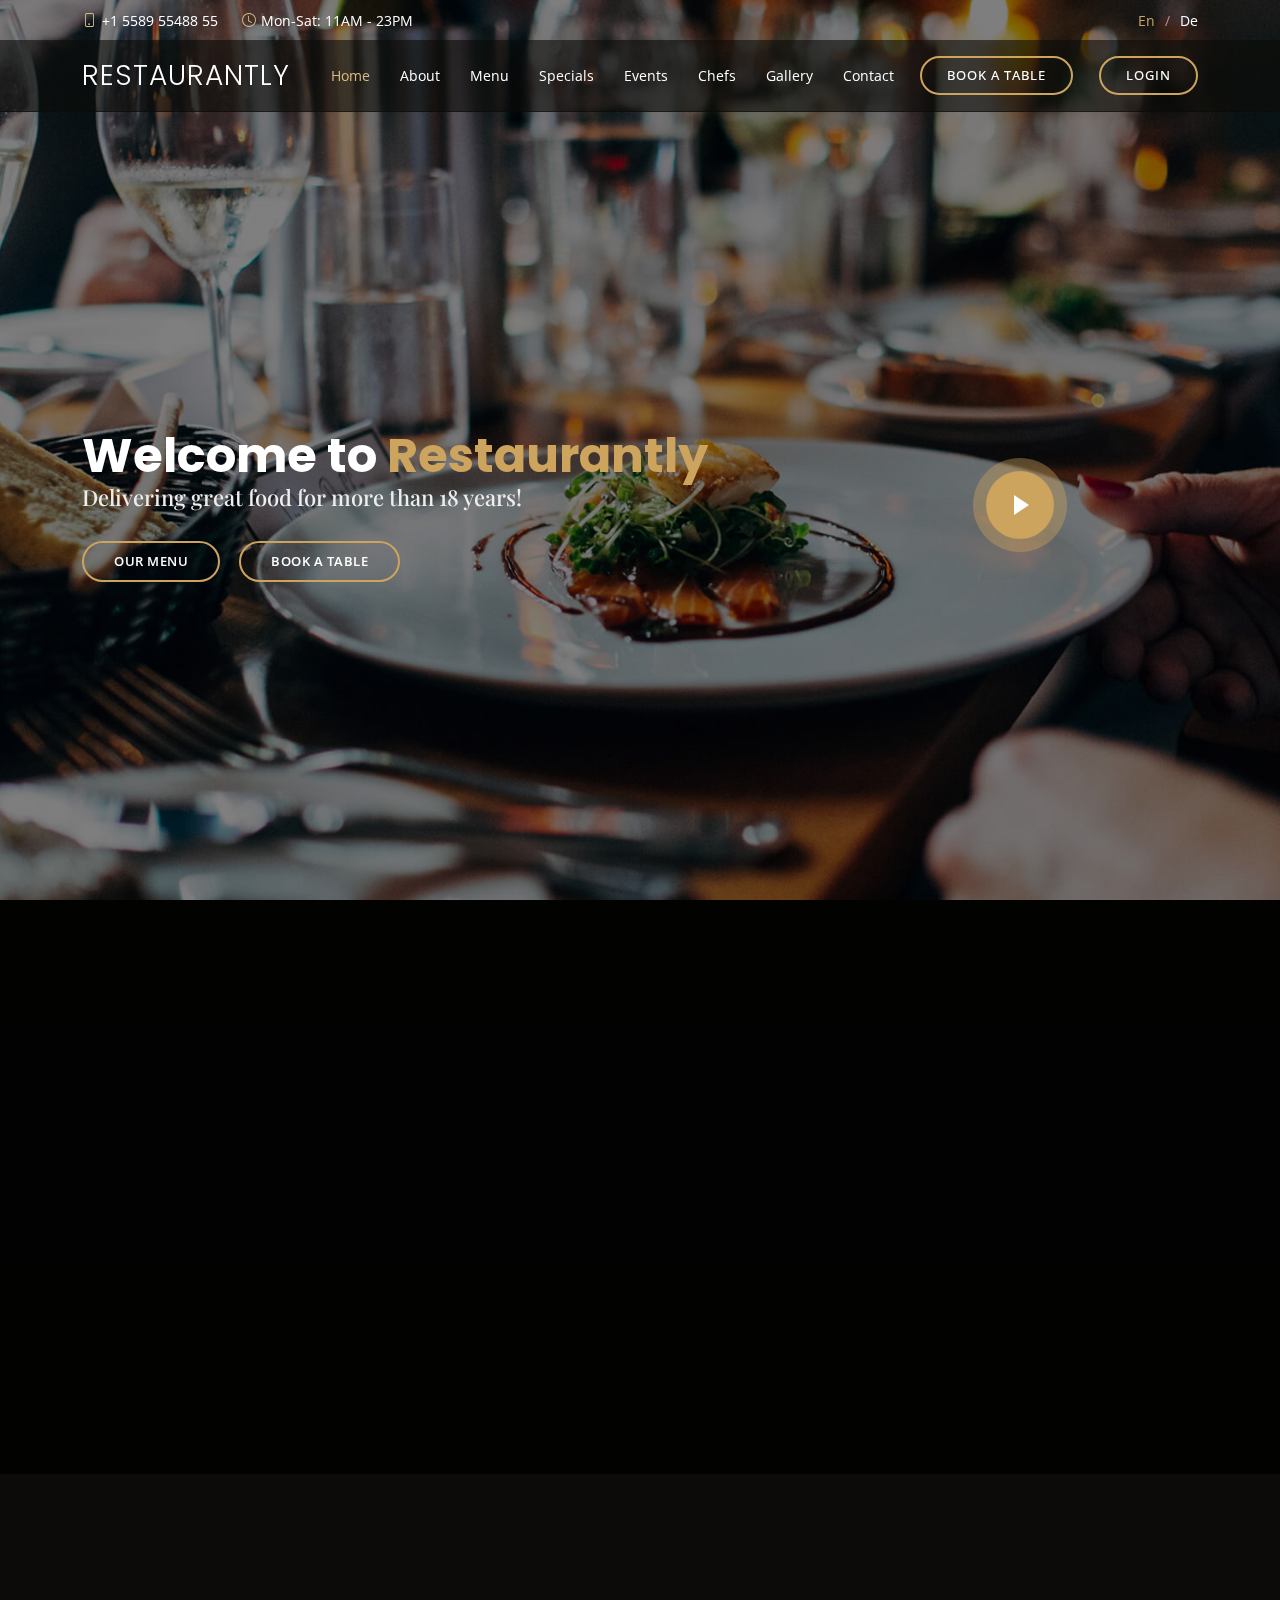
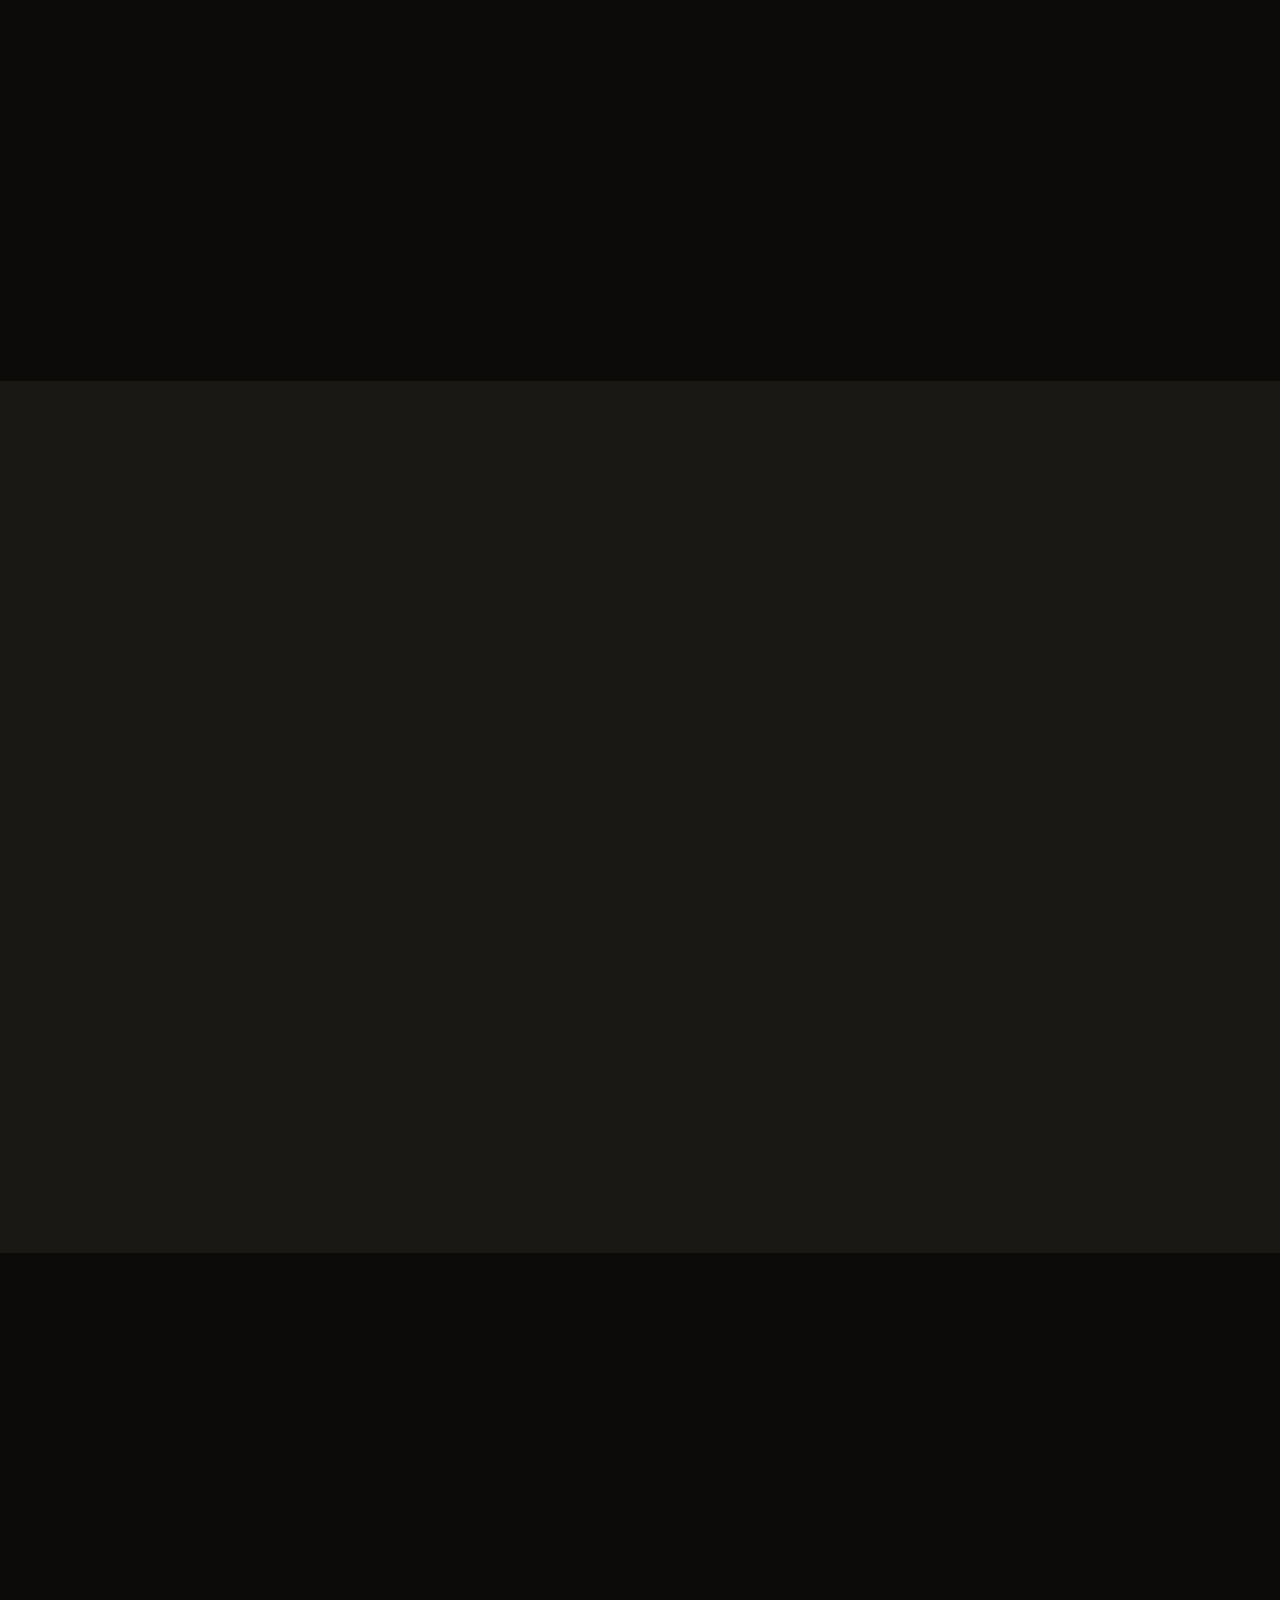
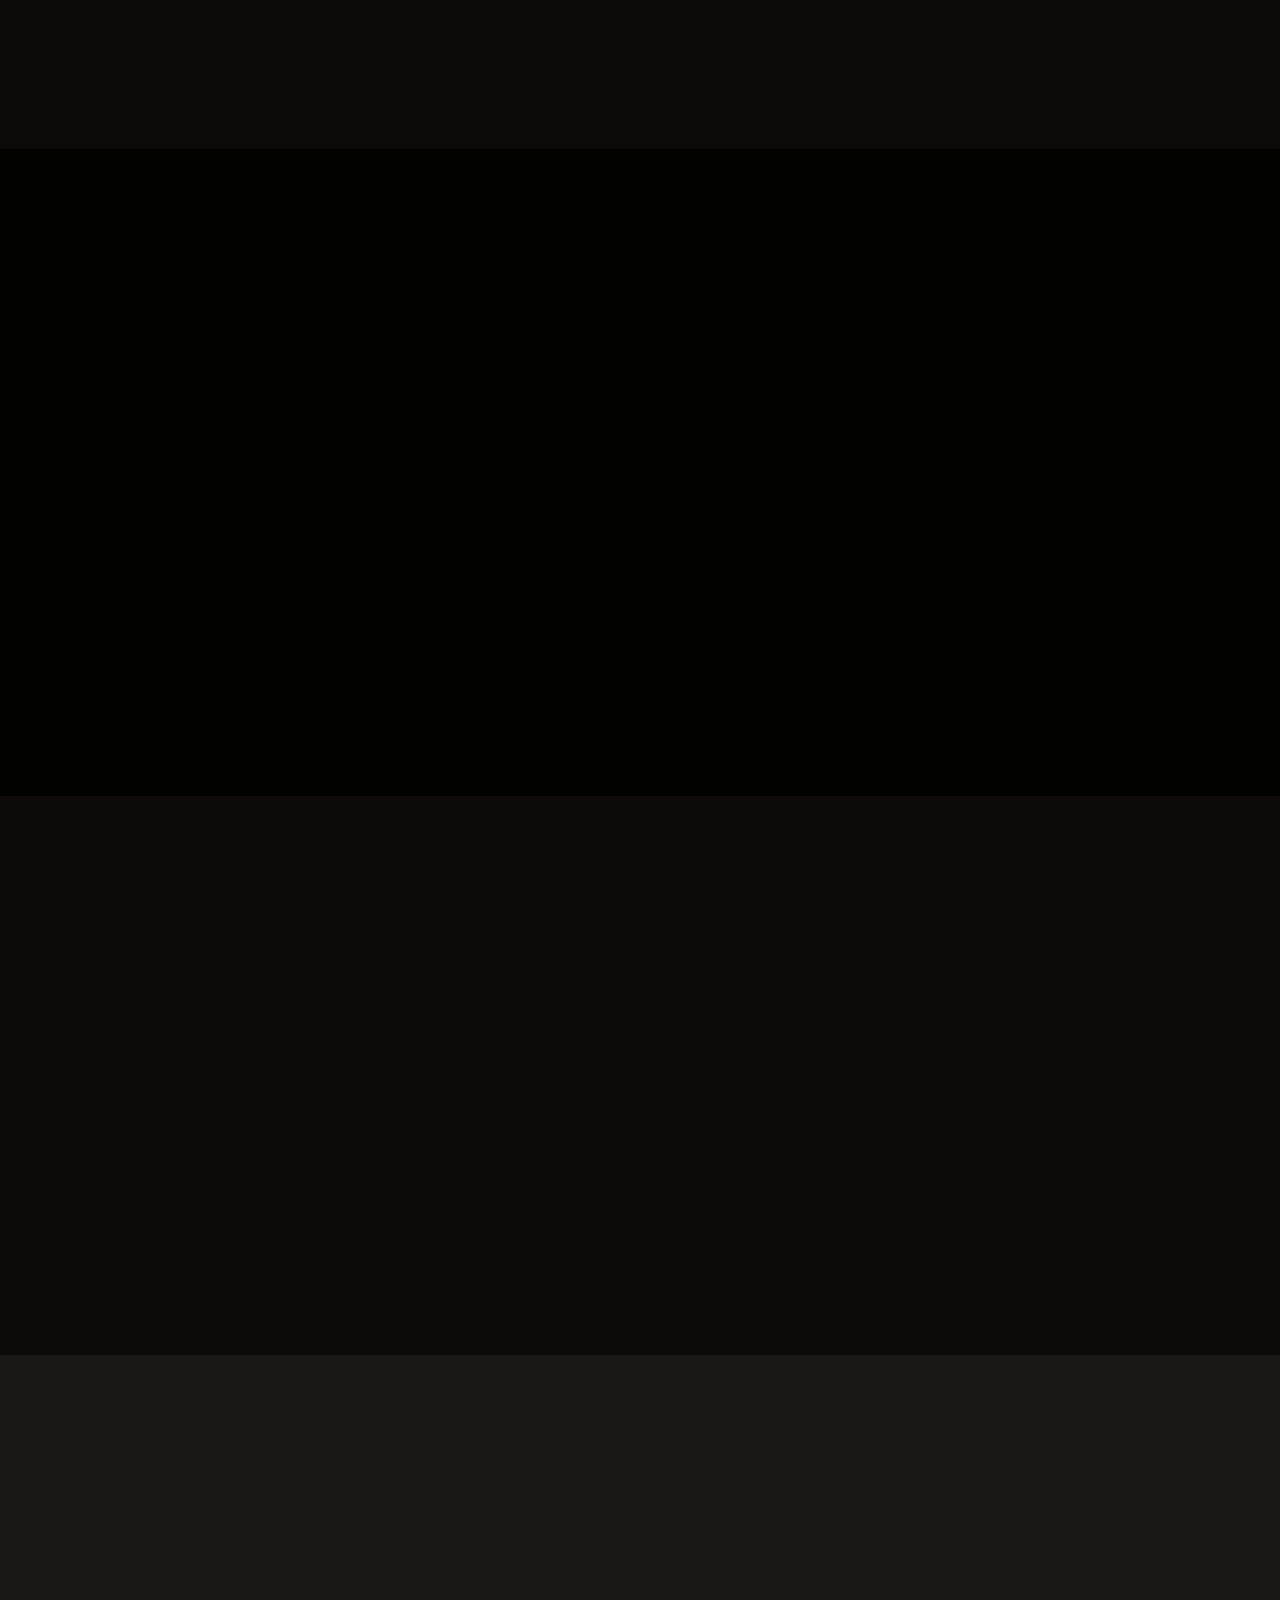
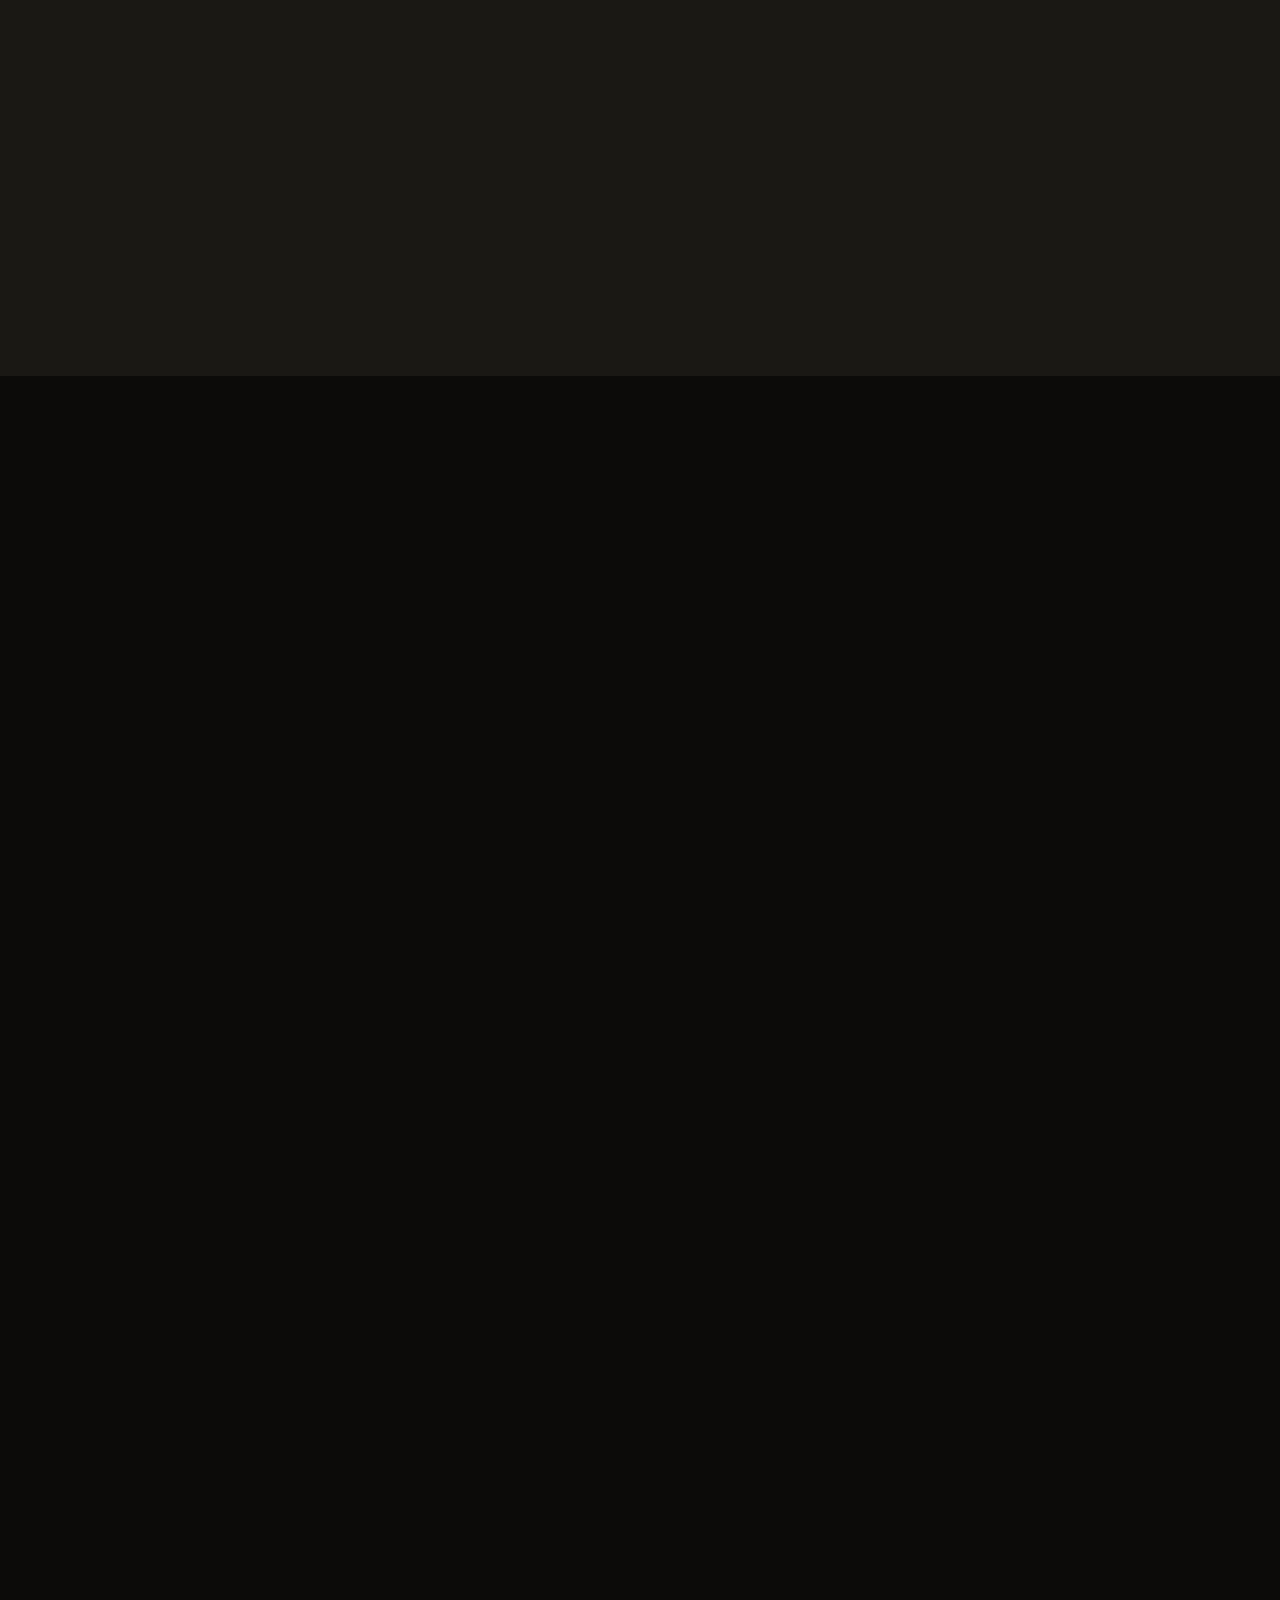
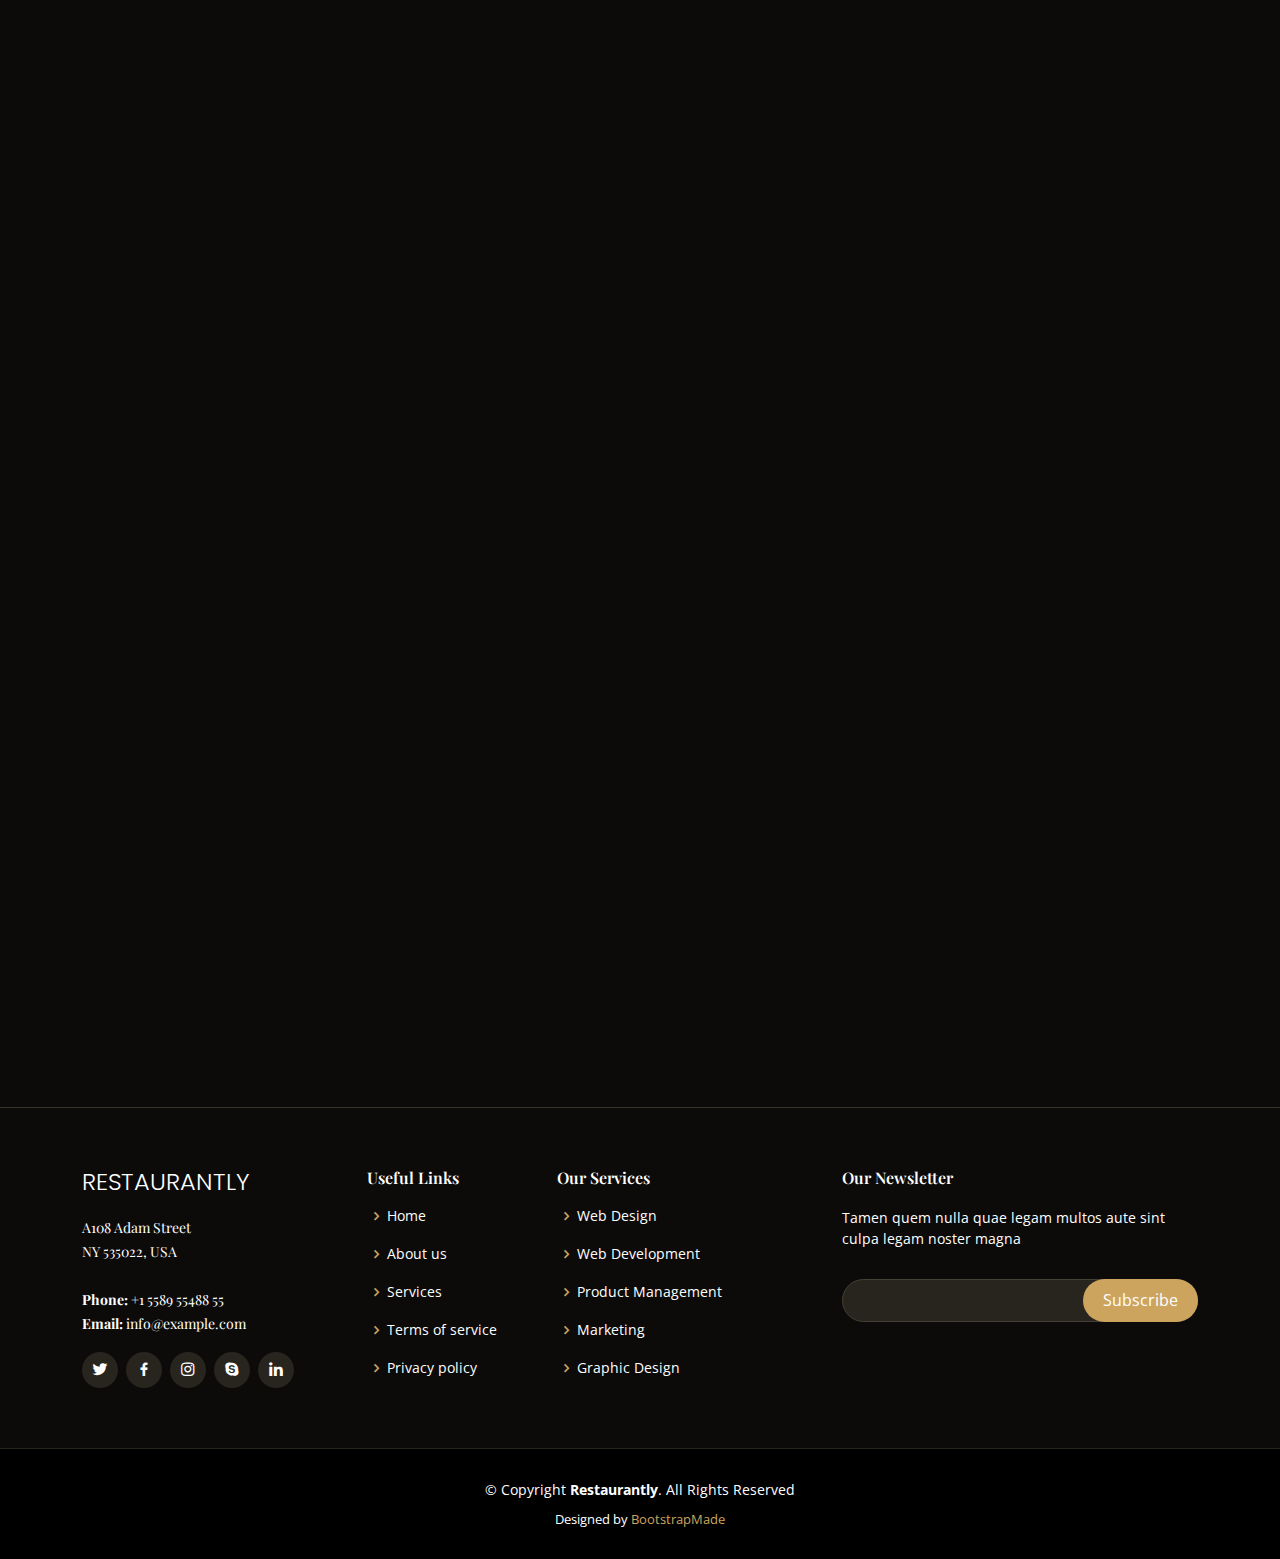
==== commit 89ce2fae: "login page created #14" ====
--- a/index.html
+++ b/index.html
@@ -73,28 +73,12 @@
           <li><a class="nav-link scrollto" href="#events">Events</a></li>
           <li><a class="nav-link scrollto" href="#chefs">Chefs</a></li>
           <li><a class="nav-link scrollto" href="#gallery">Gallery</a></li>
-          <li class="dropdown"><a href="#"><span>Drop Down</span> <i class="bi bi-chevron-down"></i></a>
-            <ul>
-              <li><a href="#">Drop Down 1</a></li>
-              <li class="dropdown"><a href="#"><span>Deep Drop Down</span> <i class="bi bi-chevron-right"></i></a>
-                <ul>
-                  <li><a href="#">Deep Drop Down 1</a></li>
-                  <li><a href="#">Deep Drop Down 2</a></li>
-                  <li><a href="#">Deep Drop Down 3</a></li>
-                  <li><a href="#">Deep Drop Down 4</a></li>
-                  <li><a href="#">Deep Drop Down 5</a></li>
-                </ul>
-              </li>
-              <li><a href="#">Drop Down 2</a></li>
-              <li><a href="#">Drop Down 3</a></li>
-              <li><a href="#">Drop Down 4</a></li>
-            </ul>
-          </li>
           <li><a class="nav-link scrollto" href="#contact">Contact</a></li>
         </ul>
         <i class="bi bi-list mobile-nav-toggle"></i>
       </nav><!-- .navbar -->
       <a href="#book-a-table" class="book-a-table-btn scrollto d-none d-lg-flex">Book a table</a>
+      <a href="#book-a-table" class="book-a-table-btn scrollto d-none d-lg-flex">Login</a>
 
     </div>
   </header><!-- End Header -->
